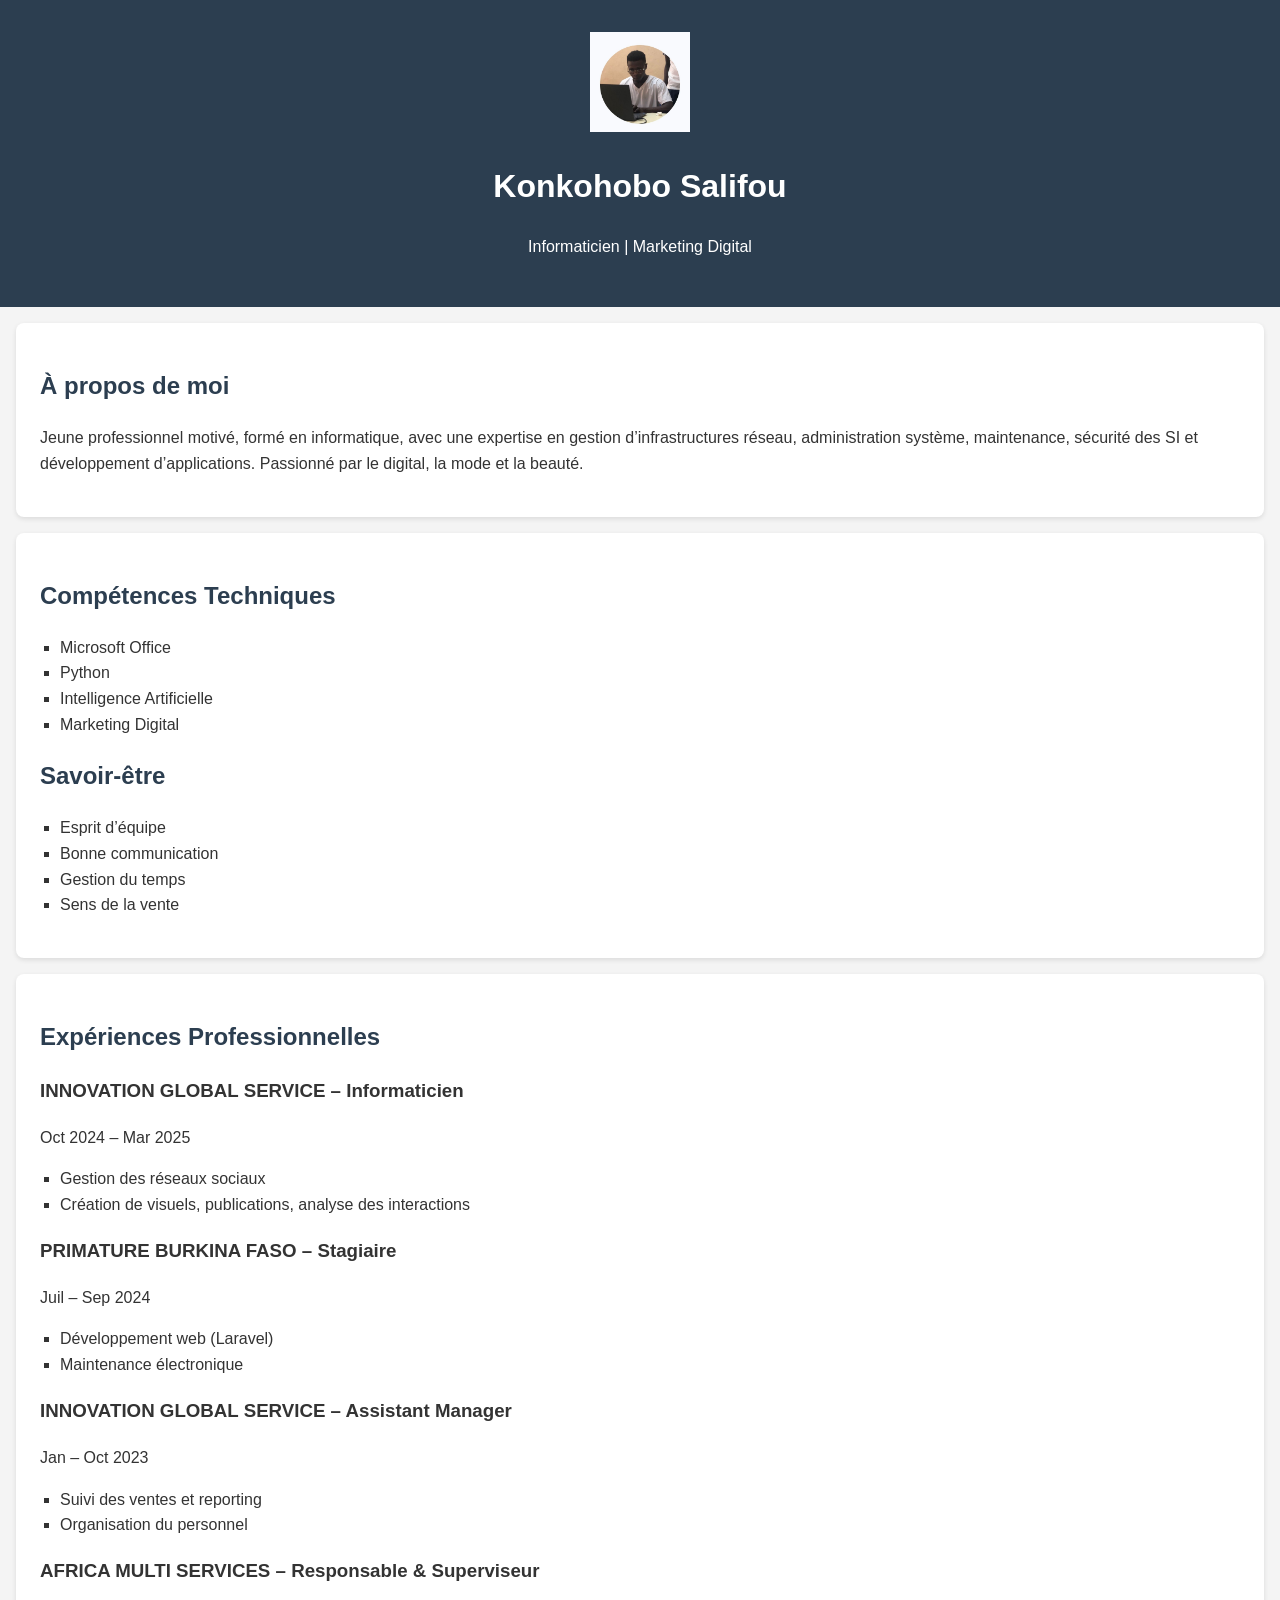
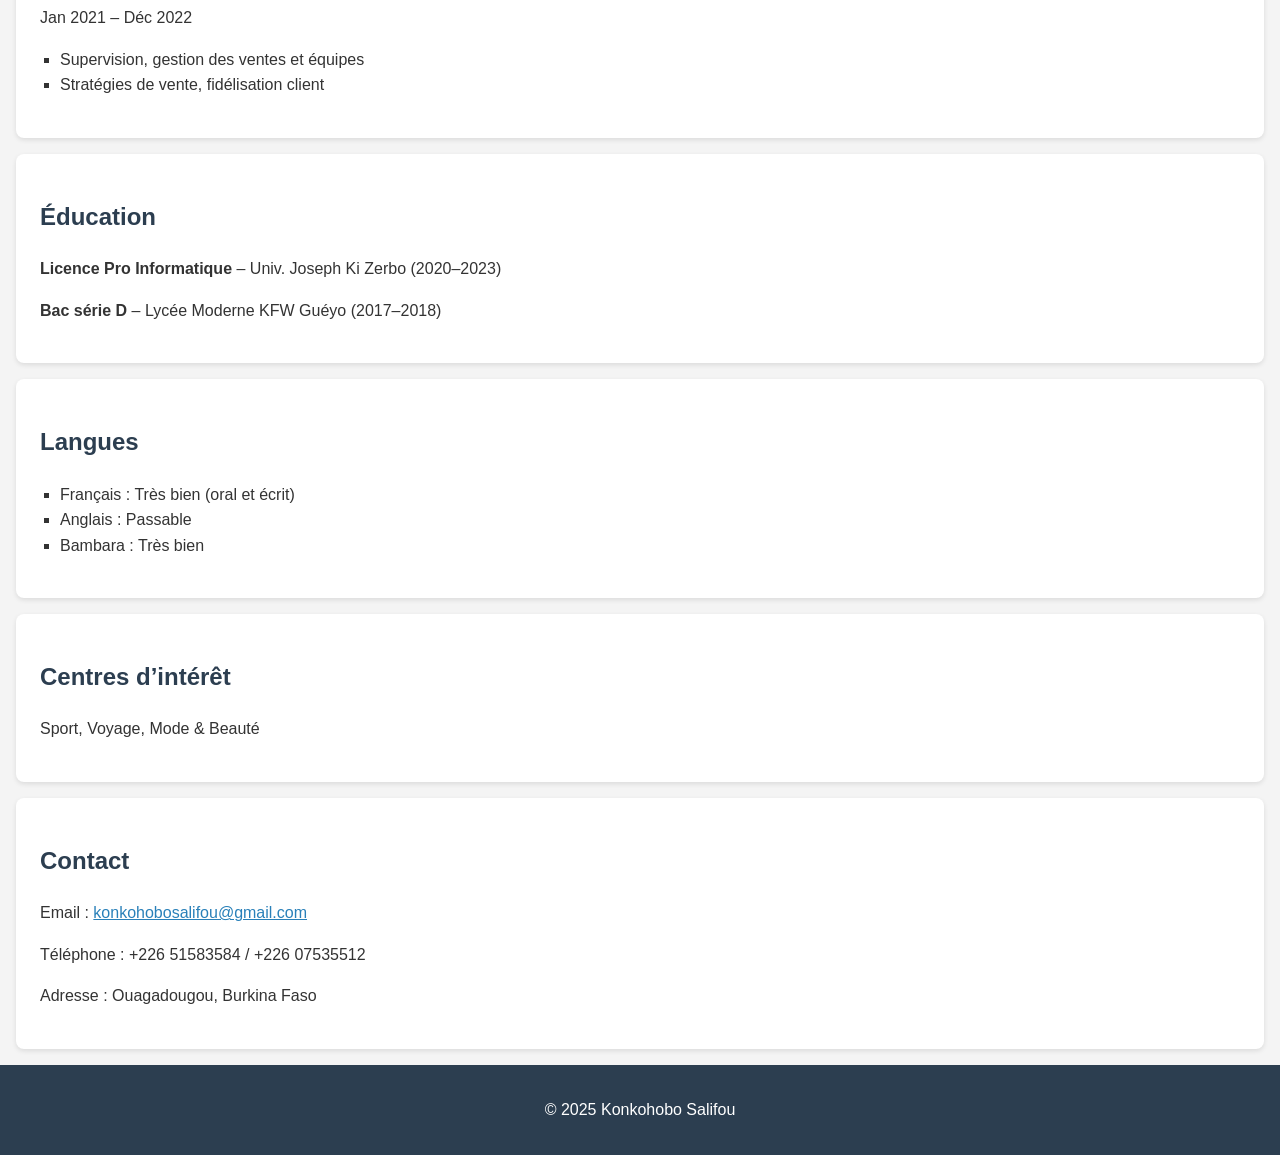
==== index.html @ 0cdda06d "Add files via upload" ====
<!DOCTYPE html>
<html lang="fr">
<head>
  <meta charset="UTF-8" />
  <meta name="viewport" content="width=device-width, initial-scale=1.0"/>
  <title>Konkohobo Salifou - Info</title>
  <link rel="stylesheet" href="style.css"/>
</head>
<body>
  <header>
    <img src="tst.jpg" alt="" width="100px" height="100px">
    <h1>Konkohobo Salifou</h1>
    <p>Informaticien | Marketing Digital</p>
  </header>

  <section class="presentation">
    <h2>À propos de moi</h2>
    <p>
      Jeune professionnel motivé, formé en informatique, avec une expertise en gestion d’infrastructures réseau, administration système, maintenance, sécurité des SI et développement d’applications. Passionné par le digital, la mode et la beauté.
    </p>
  </section>

  <section class="competences">
    <h2>Compétences Techniques</h2>
    <ul>
      <li>Microsoft Office</li>
      <li>Python</li>
      <li>Intelligence Artificielle</li>
      <li>Marketing Digital</li>
    </ul>

    <h2>Savoir-être</h2>
    <ul>
      <li>Esprit d’équipe</li>
      <li>Bonne communication</li>
      <li>Gestion du temps</li>
      <li>Sens de la vente</li>
    </ul>
  </section>

  <section class="experiences">
    <h2>Expériences Professionnelles</h2>
    <div>
      <h3>INNOVATION GLOBAL SERVICE – Informaticien</h3>
      <p>Oct 2024 – Mar 2025</p>
      <ul>
        <li>Gestion des réseaux sociaux</li>
        <li>Création de visuels, publications, analyse des interactions</li>
      </ul>
    </div>
    <div>
      <h3>PRIMATURE BURKINA FASO – Stagiaire</h3>
      <p>Juil – Sep 2024</p>
      <ul>
        <li>Développement web (Laravel)</li>
        <li>Maintenance électronique</li>
      </ul>
    </div>
    <div>
      <h3>INNOVATION GLOBAL SERVICE – Assistant Manager</h3>
      <p>Jan – Oct 2023</p>
      <ul>
        <li>Suivi des ventes et reporting</li>
        <li>Organisation du personnel</li>
      </ul>
    </div>
    <div>
      <h3>AFRICA MULTI SERVICES – Responsable & Superviseur</h3>
      <p>Jan 2021 – Déc 2022</p>
      <ul>
        <li>Supervision, gestion des ventes et équipes</li>
        <li>Stratégies de vente, fidélisation client</li>
      </ul>
    </div>
  </section>

  <section class="education">
    <h2>Éducation</h2>
    <p><strong>Licence Pro Informatique</strong> – Univ. Joseph Ki Zerbo (2020–2023)</p>
    <p><strong>Bac série D</strong> – Lycée Moderne KFW Guéyo (2017–2018)</p>
  </section>

  <section class="langues">
    <h2>Langues</h2>
    <ul>
      <li>Français : Très bien (oral et écrit)</li>
      <li>Anglais : Passable</li>
      <li>Bambara : Très bien</li>
    </ul>
  </section>

  <section class="interets">
    <h2>Centres d’intérêt</h2>
    <p>Sport, Voyage, Mode & Beauté</p>
  </section>

  <section class="contact">
    <h2>Contact</h2>
    <p>Email : <a href="mailto:konkohobosalifou@gmail.com">konkohobosalifou@gmail.com</a></p>
    <p>Téléphone : +226 51583584 / +226 07535512</p>
    <p>Adresse : Ouagadougou, Burkina Faso</p>
  </section>

  <footer>
    <p>&copy; 2025 Konkohobo Salifou</p>
  </footer>
</body>
</html>
---- style.css ----
body {
    font-family: Arial, sans-serif;
    margin: 0;
    padding: 0;
    line-height: 1.6;
    background-color: #f4f4f4;
    color: #333;
  }
  
  header {
    background-color: #2c3e50;
    color: white;
    padding: 2rem 1rem;
    text-align: center;
  }
  
  section {
    padding: 1.5rem;
    margin: 1rem;
    background: white;
    border-radius: 8px;
    box-shadow: 0 2px 5px rgba(0,0,0,0.1);
  }
  
  h2 {
    color: #2c3e50;
  }
  
  ul {
    list-style-type: square;
    padding-left: 20px;
  }
  
  a {
    color: #2980b9;
  }
  
  footer {
    text-align: center;
    padding: 1rem;
    background-color: #2c3e50;
    color: white;
  }
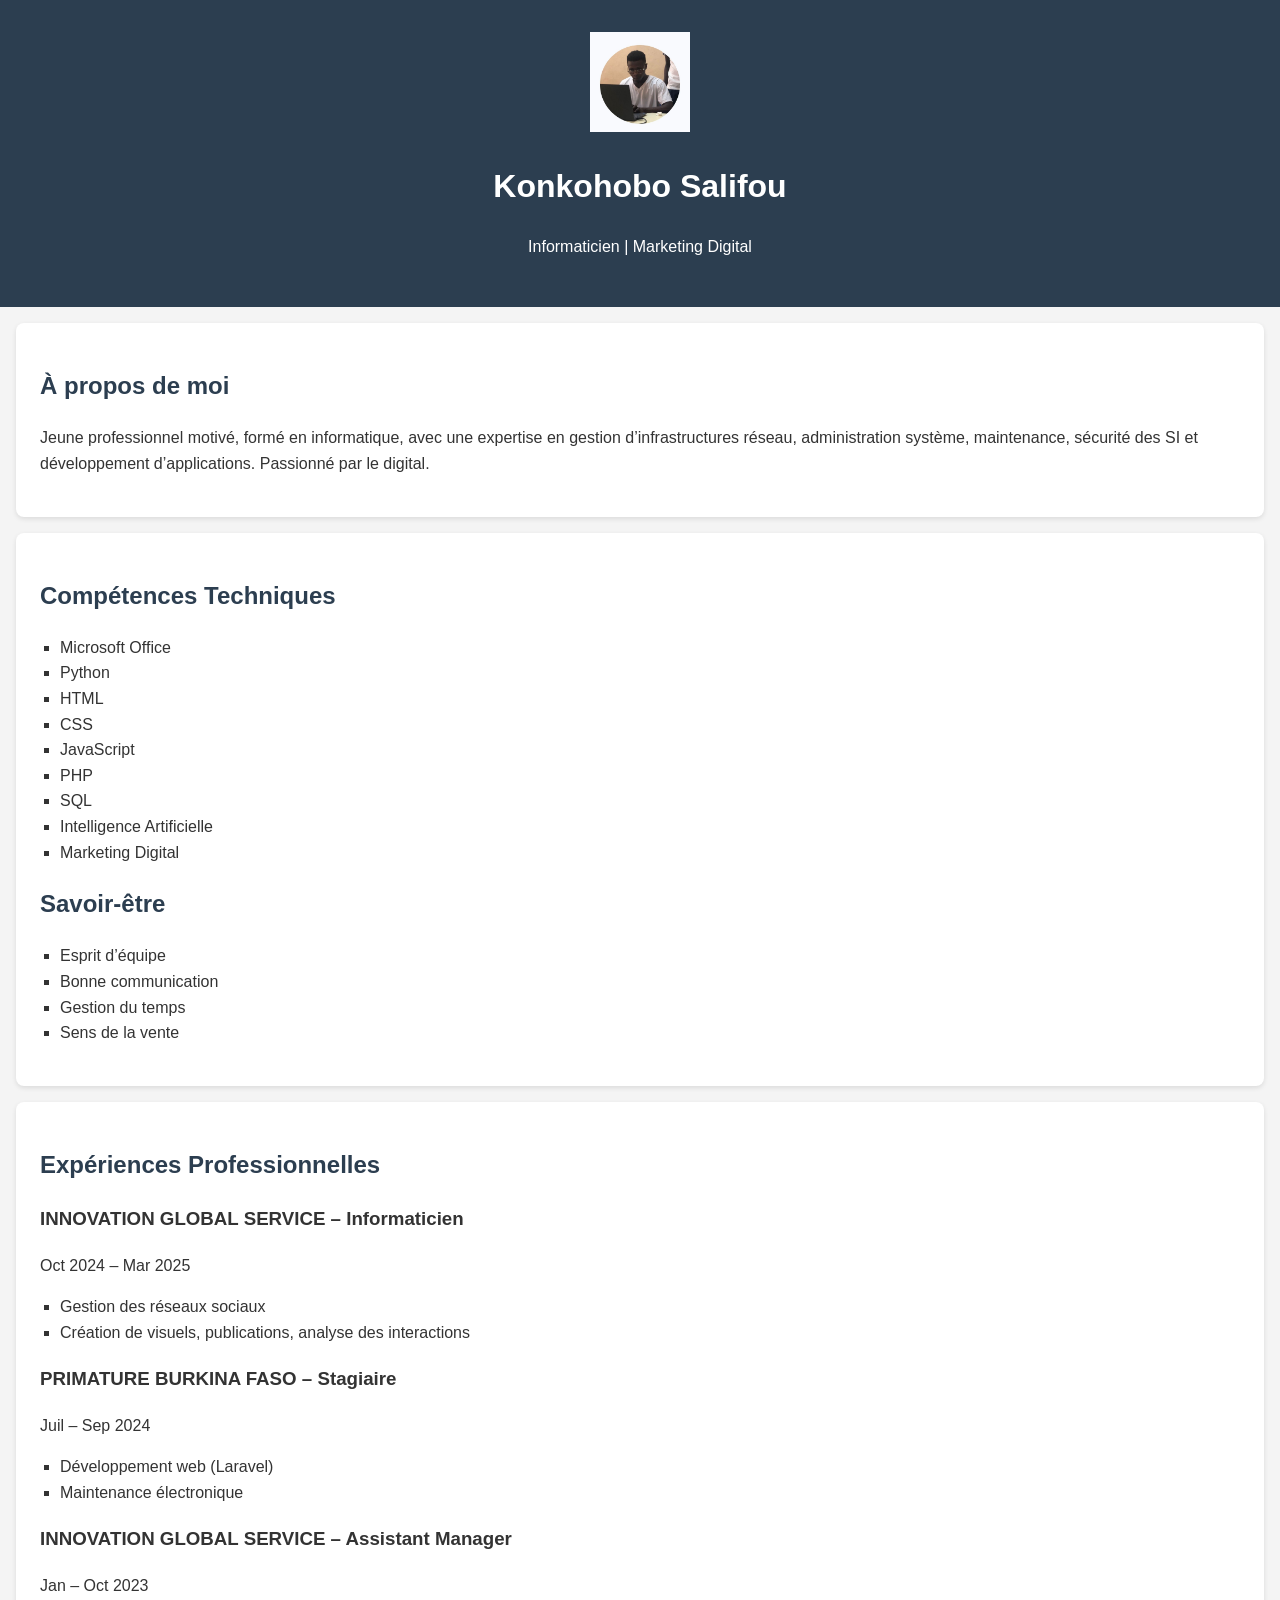
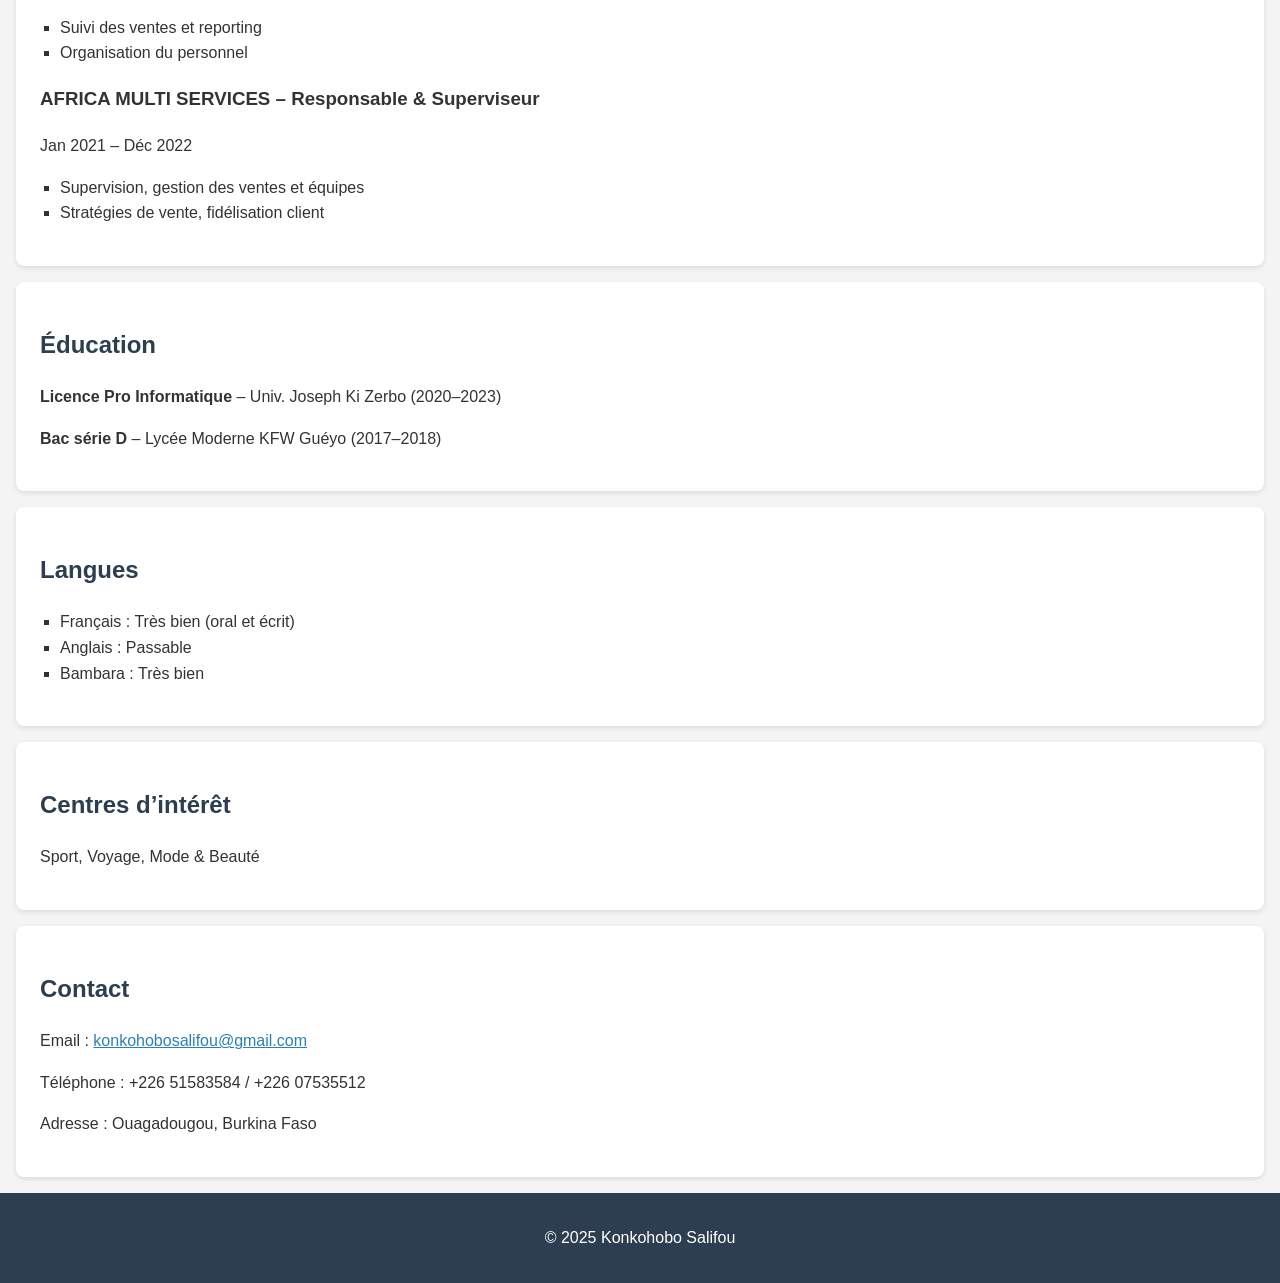
==== commit 45c4b86a: "texte" ====
--- a/index.html
+++ b/index.html
@@ -16,7 +16,7 @@
   <section class="presentation">
     <h2>À propos de moi</h2>
     <p>
-      Jeune professionnel motivé, formé en informatique, avec une expertise en gestion d’infrastructures réseau, administration système, maintenance, sécurité des SI et développement d’applications. Passionné par le digital, la mode et la beauté.
+      Jeune professionnel motivé, formé en informatique, avec une expertise en gestion d’infrastructures réseau, administration système, maintenance, sécurité des SI et développement d’applications. Passionné par le digital.
     </p>
   </section>
 
@@ -25,6 +25,11 @@
     <ul>
       <li>Microsoft Office</li>
       <li>Python</li>
+      <li>HTML</li>
+      <li>CSS</li>
+      <li>JavaScript</li>
+      <li>PHP</li>
+      <li>SQL</li>
       <li>Intelligence Artificielle</li>
       <li>Marketing Digital</li>
     </ul>
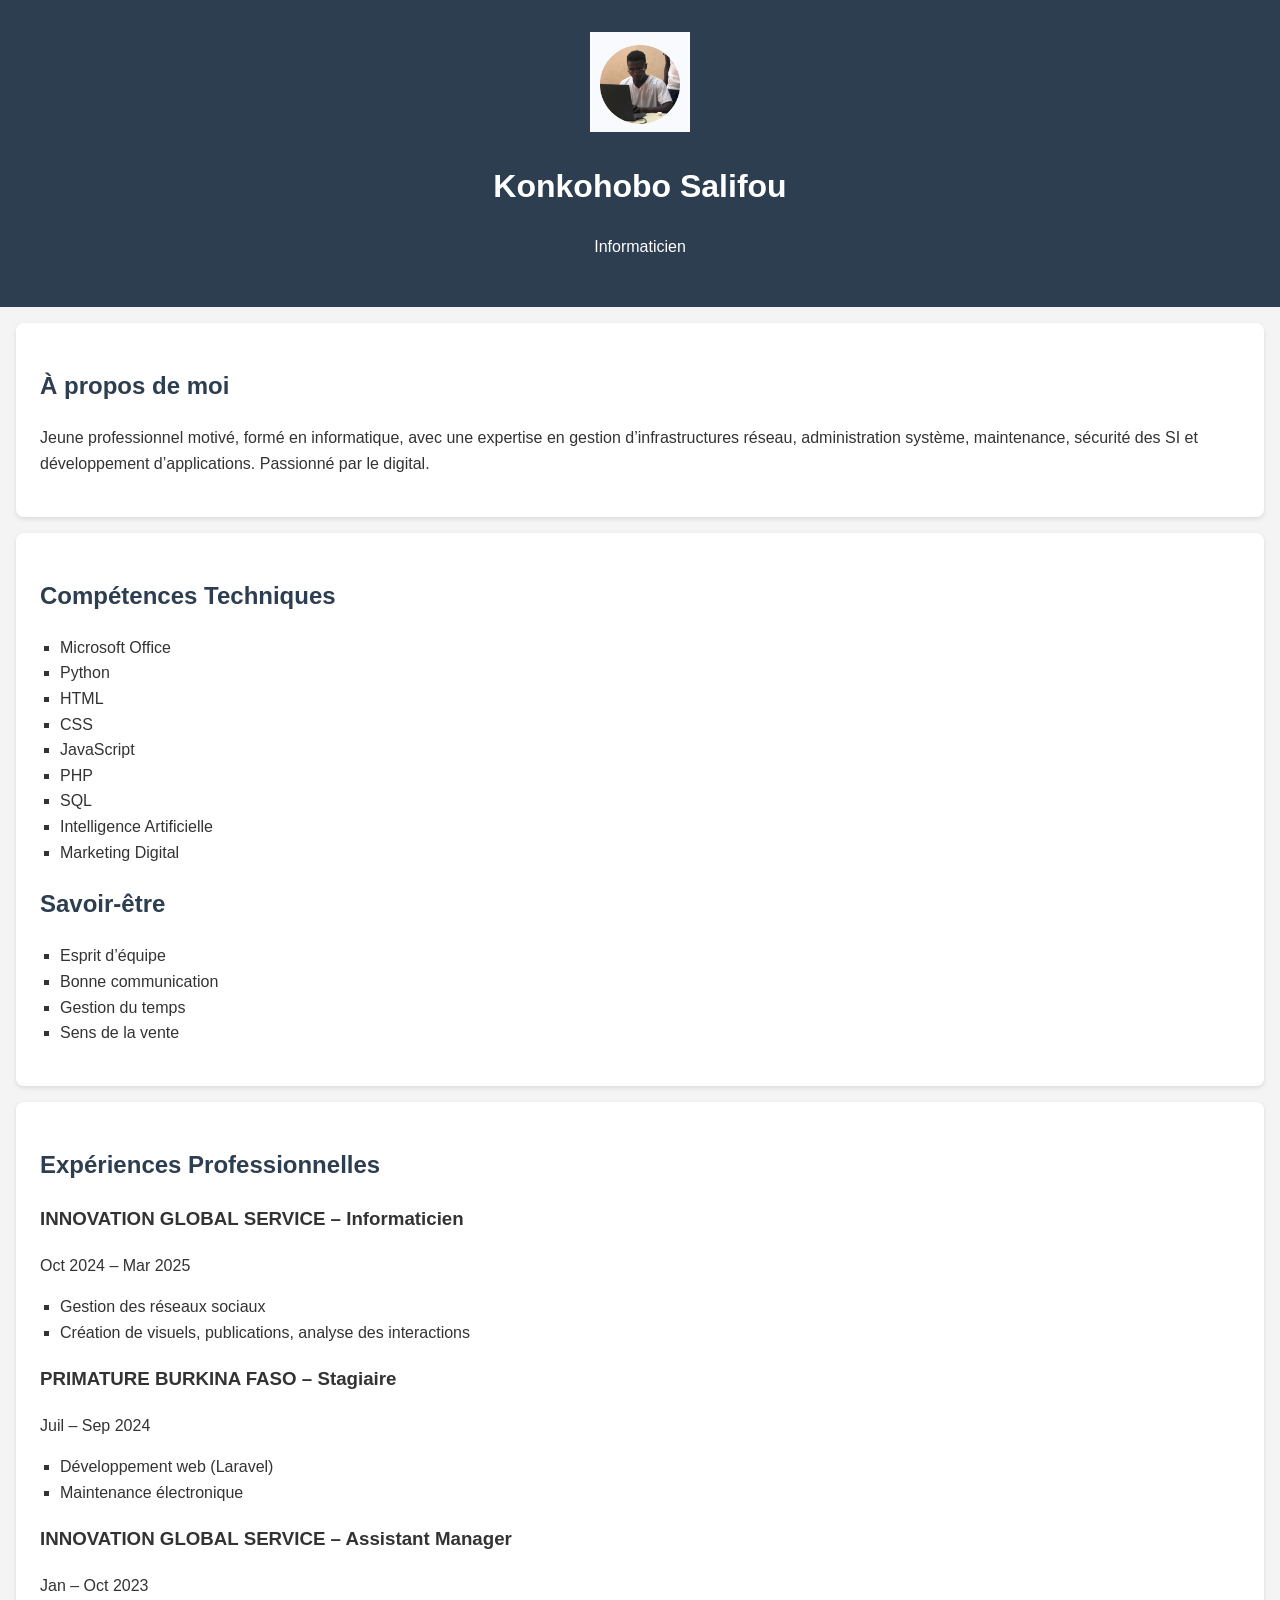
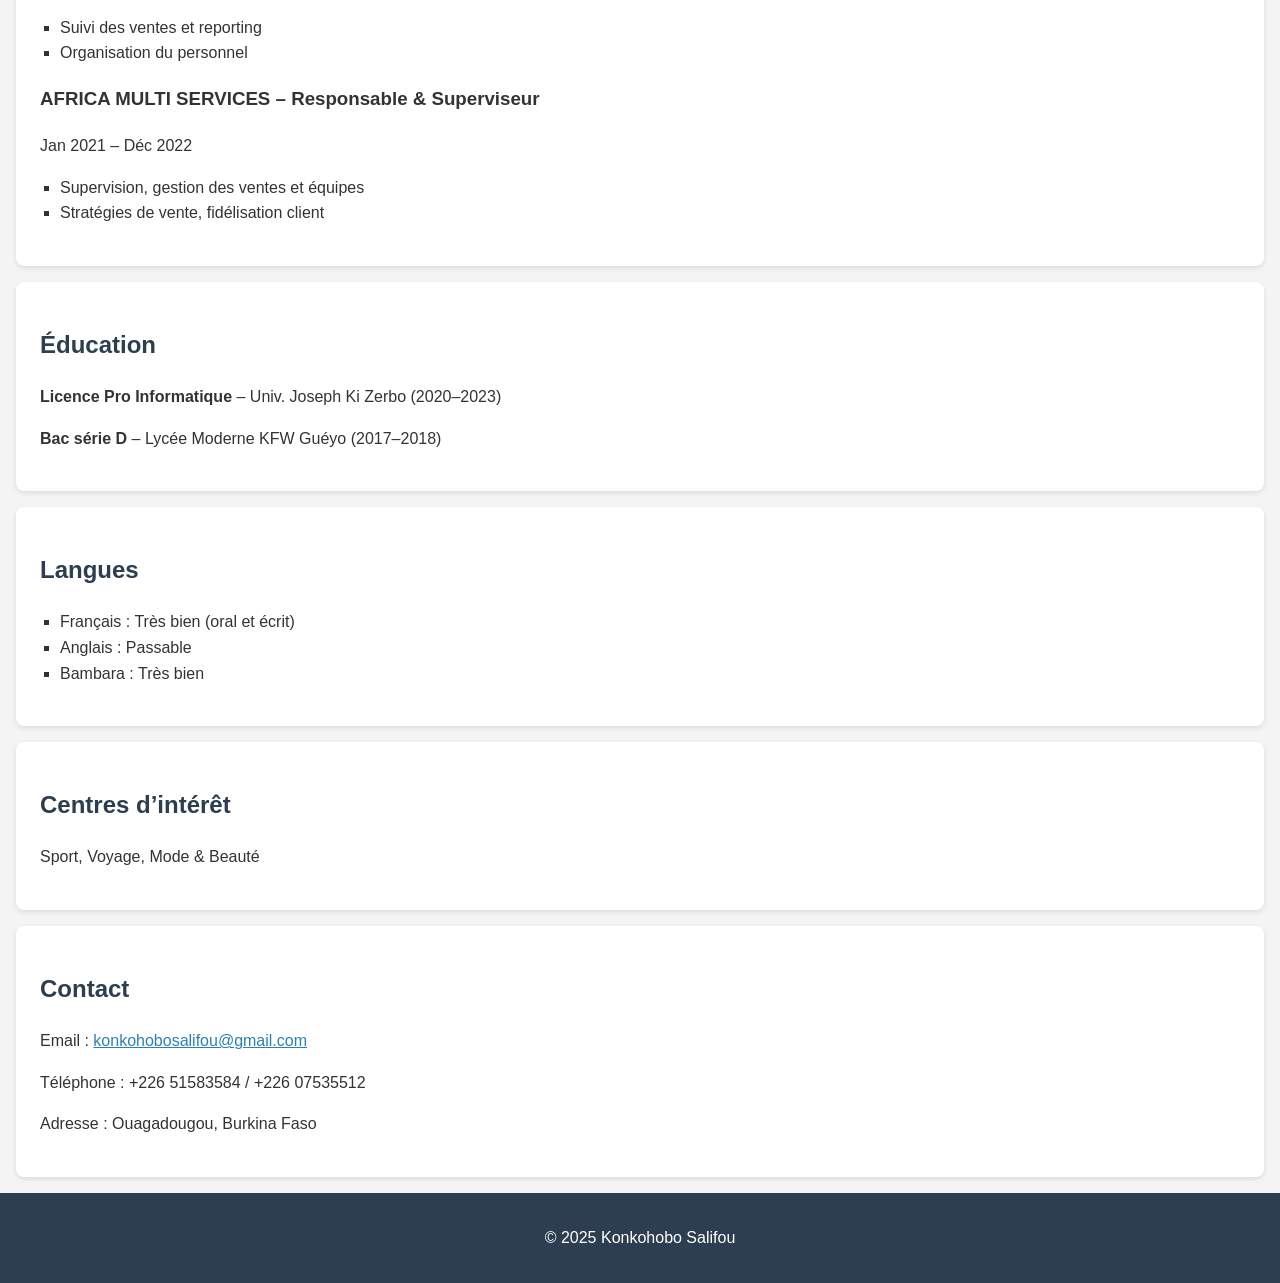
==== commit 5f623114: "deu" ====
--- a/index.html
+++ b/index.html
@@ -10,7 +10,7 @@
   <header>
     <img src="tst.jpg" alt="" width="100px" height="100px">
     <h1>Konkohobo Salifou</h1>
-    <p>Informaticien | Marketing Digital</p>
+    <p>Informaticien </p>
   </header>
 
   <section class="presentation">
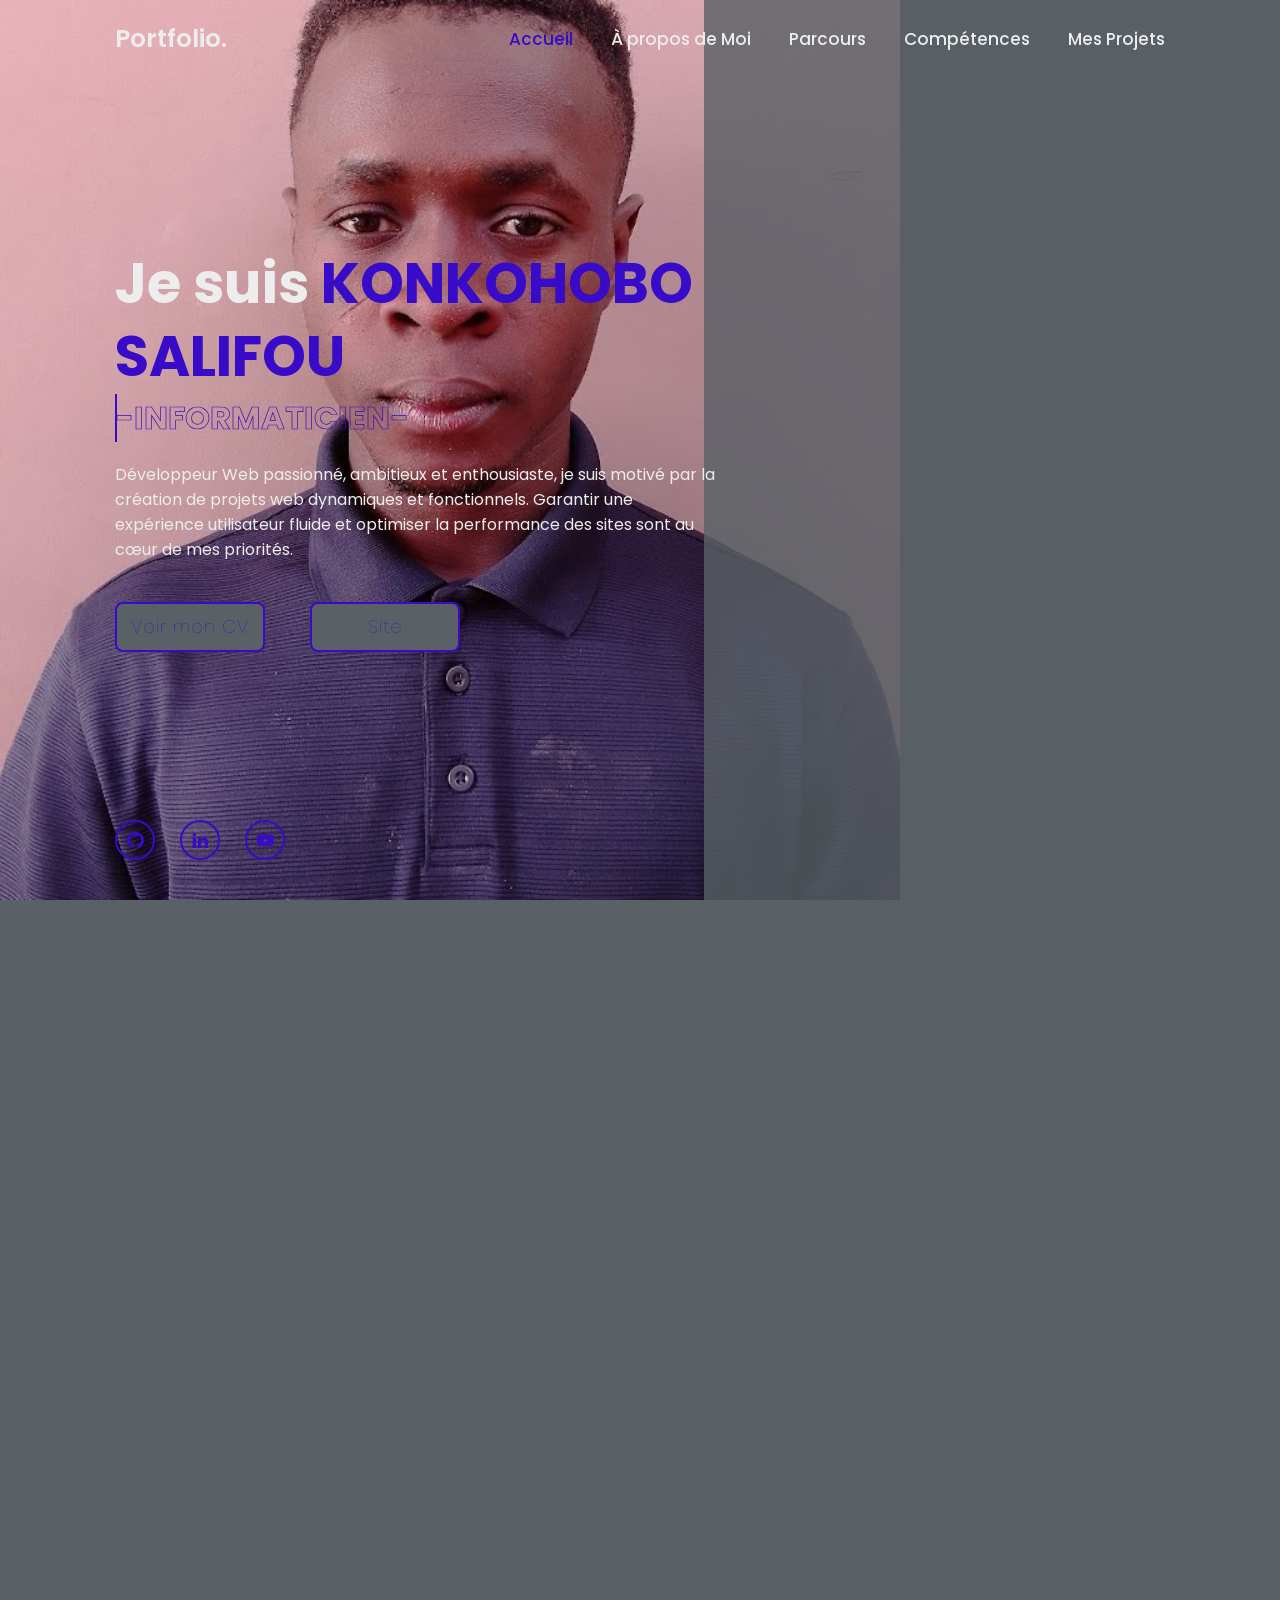
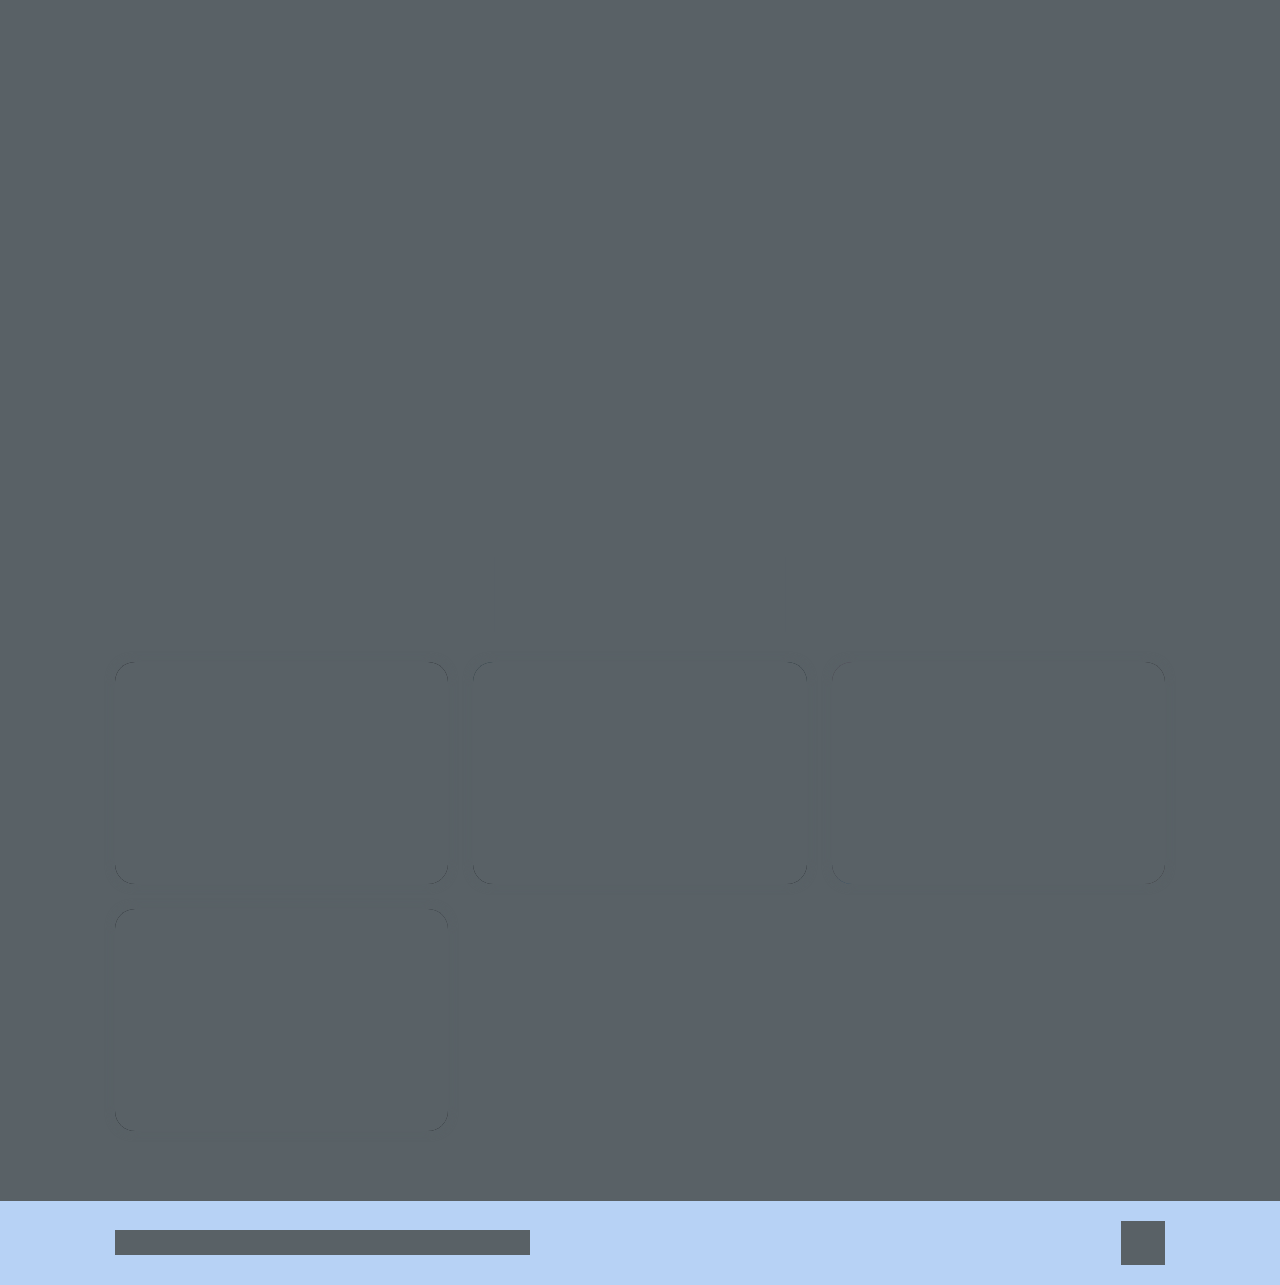
==== commit 05880912: "sultan" ====
--- a/index.html
+++ b/index.html
@@ -1,113 +1,337 @@
 <!DOCTYPE html>
 <html lang="fr">
+
 <head>
-  <meta charset="UTF-8" />
-  <meta name="viewport" content="width=device-width, initial-scale=1.0"/>
-  <title>Konkohobo Salifou - Info</title>
-  <link rel="stylesheet" href="style.css"/>
+    <meta charset="UTF-8">
+    <meta http-equiv="X-UA-Compatible" content="IE=edge">
+    <meta name="viewport" content="width=device-width, initial-scale=1.0">
+    <title> Portfolio  | KONKOHOBO SALIFOU</title>
+
+    <link rel="stylesheet" href="style.css">
+
+    <!--box icons-->
+    <link href='https://unpkg.com/boxicons@2.1.4/css/boxicons.min.css' rel='stylesheet'>
 </head>
+
 <body>
-  <header>
-    <img src="tst.jpg" alt="" width="100px" height="100px">
-    <h1>Konkohobo Salifou</h1>
-    <p>Informaticien </p>
-  </header>
-
-  <section class="presentation">
-    <h2>À propos de moi</h2>
-    <p>
-      Jeune professionnel motivé, formé en informatique, avec une expertise en gestion d’infrastructures réseau, administration système, maintenance, sécurité des SI et développement d’applications. Passionné par le digital.
-    </p>
-  </section>
-
-  <section class="competences">
-    <h2>Compétences Techniques</h2>
-    <ul>
-      <li>Microsoft Office</li>
-      <li>Python</li>
-      <li>HTML</li>
-      <li>CSS</li>
-      <li>JavaScript</li>
-      <li>PHP</li>
-      <li>SQL</li>
-      <li>Intelligence Artificielle</li>
-      <li>Marketing Digital</li>
-    </ul>
-
-    <h2>Savoir-être</h2>
-    <ul>
-      <li>Esprit d’équipe</li>
-      <li>Bonne communication</li>
-      <li>Gestion du temps</li>
-      <li>Sens de la vente</li>
-    </ul>
-  </section>
-
-  <section class="experiences">
-    <h2>Expériences Professionnelles</h2>
-    <div>
-      <h3>INNOVATION GLOBAL SERVICE – Informaticien</h3>
-      <p>Oct 2024 – Mar 2025</p>
-      <ul>
-        <li>Gestion des réseaux sociaux</li>
-        <li>Création de visuels, publications, analyse des interactions</li>
-      </ul>
-    </div>
-    <div>
-      <h3>PRIMATURE BURKINA FASO – Stagiaire</h3>
-      <p>Juil – Sep 2024</p>
-      <ul>
-        <li>Développement web (Laravel)</li>
-        <li>Maintenance électronique</li>
-      </ul>
-    </div>
-    <div>
-      <h3>INNOVATION GLOBAL SERVICE – Assistant Manager</h3>
-      <p>Jan – Oct 2023</p>
-      <ul>
-        <li>Suivi des ventes et reporting</li>
-        <li>Organisation du personnel</li>
-      </ul>
-    </div>
-    <div>
-      <h3>AFRICA MULTI SERVICES – Responsable & Superviseur</h3>
-      <p>Jan 2021 – Déc 2022</p>
-      <ul>
-        <li>Supervision, gestion des ventes et équipes</li>
-        <li>Stratégies de vente, fidélisation client</li>
-      </ul>
-    </div>
-  </section>
-
-  <section class="education">
-    <h2>Éducation</h2>
-    <p><strong>Licence Pro Informatique</strong> – Univ. Joseph Ki Zerbo (2020–2023)</p>
-    <p><strong>Bac série D</strong> – Lycée Moderne KFW Guéyo (2017–2018)</p>
-  </section>
-
-  <section class="langues">
-    <h2>Langues</h2>
-    <ul>
-      <li>Français : Très bien (oral et écrit)</li>
-      <li>Anglais : Passable</li>
-      <li>Bambara : Très bien</li>
-    </ul>
-  </section>
-
-  <section class="interets">
-    <h2>Centres d’intérêt</h2>
-    <p>Sport, Voyage, Mode & Beauté</p>
-  </section>
-
-  <section class="contact">
-    <h2>Contact</h2>
-    <p>Email : <a href="mailto:konkohobosalifou@gmail.com">konkohobosalifou@gmail.com</a></p>
-    <p>Téléphone : +226 51583584 / +226 07535512</p>
-    <p>Adresse : Ouagadougou, Burkina Faso</p>
-  </section>
-
-  <footer>
-    <p>&copy; 2025 Konkohobo Salifou</p>
-  </footer>
+
+    <!--header design-->
+    <header class="header">
+        <a href="#contact" class="logo">Portfolio.<span class="animate" style="--i:1;"></span></a>
+
+        <div class="bx bx-menu" id="menu-icon"><span class="animate" style="--i:2;"></span></div>
+
+        <nav class="navbar">
+            <a href="#home" class="active">Accueil</a>
+            <a href="#about">À propos de Moi</a>
+            <a href="#education">Parcours</a>
+            <a href="#skills">Compétences</a>
+            <a href="#contact">Mes Projets</a>
+
+            <span class="active-nav"></span>
+            <span class="animate" style="--i:2;"></span>
+        </nav>
+    </header>
+
+    <!--home section design-->
+    <section class="home show-animate js-container" id="home">
+        <div class="congrats">
+            <div class="checkmark-circle">
+                <div class="background"></div>
+                <div class="checkmark draw"></div>
+            </div>
+            <h1>Félicitations!</h1>
+            <p>Vous avez gagnez!!!</p>
+
+            <button class="submit-btn" id="endanim" type="submit"
+                onclick="alert('Vous avez identifié le candidat idéal pour votre entreprise');">Continuer</button>
+        </div>
+        <div class="home-content">
+
+            <h1>Je suis <span>KONKOHOBO SALIFOU</span><span class="animate" style="--i:2;"></span></h1>
+            <div class="text-animate">
+                <h3>-INFORMATICIEN-</h3>
+                <span class="animate" style="--i:3;"></span>
+            </div>
+            <p>Développeur Web passionné, ambitieux et enthousiaste, je suis motivé par la création de projets web dynamiques et fonctionnels. Garantir une expérience utilisateur fluide et optimiser la performance des sites sont au cœur de mes priorités.
+               
+                <span class="animate" style="--i:4;"></span>
+            </p>
+
+            <div class="btn-box">
+                <a href="cv1.pdf" target="_blank" class="btn">Voir mon CV</a>
+
+                <!-- <button class="btn recruter">Recrutez-moi</button> -->
+            <bouton class="btn-box btns">
+                    <a href="#" target="_blank" class="btn"> Site</a></bouton>
+                <span class="animate" style="--i:5;"></span>
+            </div>
+        </div>
+
+        <div class="home-sci">
+            <a href="https://github.com/sultansalif" target="_blank"><i class='bx bxl-github'></i></a>
+            <a href="#" target="_blank"><i class='bx bxl-linkedin'></i></a>
+            <a href="#" target="_blank"><i class='bx bxl-youtube'></i></a>
+            <span class="animate" style="--i:6;"></span>
+        </div>
+
+        <div class="home-imgHover"></div>
+        <span class="animate home-img" style="--i:7;"></span>
+    </section>
+
+    <!--section About-->
+    <section class="about" id="about">
+        <h2 class="heading">À propos <span>de Moi</span><span class="animate scroll" style="--i:1;"></span></h2>
+
+        <div class="about-img">
+            <img src="images/tst.jpg" alt="images Alex développeur web">
+            <span class="circle-spin"></span>
+            <span class="animate scroll" style="--i:2;"></span>
+        </div>
+
+        <div class="about-content">
+            <h3>Développeur web!<span class="animate scroll" style="--i:3;"></span></h3>
+            <p>Titulaire d'une lience en informatique ,
+                je suis passionné par la programmation. En dehors du monde du code, j'apprécie également diverses
+                activités sportives telles que le tennis et la course à pied. Un autre de mes passe-temps est que j'adore réaliser des montages vidéos .
+                <span class="animate scroll" style="--i:4;"></span>
+            </p>
+
+            <div class="btn-box btns">
+                <a href="about.html" class="btn">Voir Plus</a>
+                <span class="animate scroll" style="--i:5;"></span>
+            </div>
+        </div>
+    </section>
+
+    <!--section education -->
+    <section class="education" id="education">
+        <h2 class="heading">Diplômes et <span>Expériences professionnelles</span><span class="animate scroll"
+                style="--i:1;"></span></h2>
+
+        <div class="education-row">
+            <div class="education-column">
+                <h3 class="title">Diplômes:<span class="animate scroll" style="--i:2;"></span></h3>
+
+                <div class="education-box">
+                    <div class="education-content">
+                        <div class="content">
+                            <div class="year"><i class='bx bxs-calendar'></i> 2020 - 2023</div>
+                            <h3>LICENCE PROFESSIONNEL EN INFORMATIQUE </h3>
+                            <p>Université Joseph Ki Zerbo | Ouagadougou</p>
+                            <a href="attestation p licence .pdf" target="_blank" class="dip">Voir ici</a>
+                        </div>
+                    </div>
+
+                    <div class="education-content">
+                        <div class="content">
+                            <div class="year"><i class='bx bxs-calendar'></i> 2017- 2018</div>
+                            <h3>Baccalauréat série D</h3>
+                            <p>Lycée Moderne KFW de Guéyo | Côte d'Ivoire</p>
+                        </div>
+                    </div>
+
+                    <span class="animate scroll" style="--i:3;"></span>
+
+                    <div class="education-content">
+                        <div class="content">
+                            <div class="year"><i class='bx bxs-calendar'></i> 2014 - 2015</div>
+                            <h3>Brevet d’Etude du Premier Cycle : BEPC</h3>
+                            <p>Lycée Moderne KFW de Guéyo | Côte d'Ivoire</p>
+                            <a href="relevé BEPC.pdf" target="_blank" class="dip">Voir ici</a>
+                        </div>
+                    </div>
+
+                </div>
+            </div>
+
+            <div class="education-column">
+                <h3 class="title">Expériences professionnelles:<span class="animate scroll" style="--i:5;"></span></h3>
+
+                <div class="education-box">
+                    <div class="education-content">
+                        <div class="content">
+                            <div class="year"><i class='bx bxs-calendar'></i> Depuis juillet 2022</div>
+                            <h3>Développeur Web Fullstack , Mobile et Desktop</h3>
+                            <p>Création de sites web (HTML, CSS, JavaScript, PHP, SQL, GitHub,
+                                Laravel, Bootstrap, Java, Python)</p>
+                        </div>
+                    </div>
+
+                    <div class="education-content">
+                        <div class="content">
+                            <div class="year"><i class='bx bxs-calendar'></i> En 2024 </div>
+                            <h3>Stage au sein de la PRMATURE DU BURKINA FASO</h3>
+                            <p>J'ai su résoudre des problémes de maintenance et de programmation.</p>
+                        </div>
+                    </div>
+
+                    <div class="education-content">
+                        <div class="content">
+                            <div class="year"><i class='bx bxs-calendar'></i> En 2025</div>
+                            <h3>Informaticien au sein de l'entreprise IGS</h3>
+                            <p>Création de visuels, publication de contenus, analyse 
+                                des interactions  de l’utilisateur. je gére plusieurs projets dans l'entreprise</p>
+                        </div>
+                    </div>
+
+                    <span class="animate scroll" style="--i:6;"></span>
+
+                </div>
+            </div>
+
+
+        </div>
+    </section>
+
+    <!--section slills-->
+    <section class="skills" id="skills">
+        <h2 class="heading">Mes <span>Compétences</span><span class="animate scroll" style="--i:1;"></span></h2>
+
+        <div class="skills-row">
+            <div class="skills-column">
+                <h3 class="title">Coding Skills<span class="animate scroll" style="--i:2;"></span></h3>
+
+                <div class="skills-box">
+                    <div class="skills-content">
+                        <div class="progress">
+                            <h3>HTML + CSS <span>90%</span></h3>
+                            <div class="bar"><span></span></div>
+                        </div>
+                        <div class="progress">
+                            <h3>Digital Marketing <span>70%</span></h3>
+                            <div class="bar"><span></span></div>
+                        </div>
+                        <div class="progress">
+                            <h3>IA <span>90%</span></h3>
+                            <div class="bar"><span></span></div>
+                        </div>
+                        <div class="progress">
+                            <h3>JavaScript <span>85%</span></h3>
+                            <div class="bar"><span></span></div>
+                        </div>
+
+                        <div class="progress">
+                            <h3>Python <span>80%</span></h3>
+                            <div class="bar"><span></span></div>
+                        </div>
+
+                        <div class="progress">
+                            <h3>PHP <span>80%</span></h3>
+                            <div class="bar"><span></span></div>
+                        </div>
+
+                    </div>
+
+                    <span class="animate scroll" style="--i:3;"></span>
+                </div>
+            </div>
+
+            <div class="skills-column">
+                <h3 class="title">Compétences professionnelles:<span class="animate scroll" style="--i:5;"></span></h3>
+
+                <div class="skills-box">
+                    <div class="skills-content">
+                        <div class="progress">
+                            <h3>Développement web <span>90%</span></h3>
+                            <div class="bar"><span></span></div>
+                        </div>
+
+                        <div class="progress">
+                            <h3>Frontend développement <span>80%</span></h3>
+                            <div class="bar"><span></span></div>
+                        </div>
+
+                        <div class="progress">
+                            <h3>Backend développement <span>90%</span></h3>
+                            <div class="bar"><span></span></div>
+                        </div>
+
+                        <div class="progress">
+                            <h3>Gestion de Projet et Collaboration <span>90%</span></h3>
+                            <div class="bar"><span></span></div>
+                        </div>
+
+                    </div>
+
+                    <span class="animate scroll" style="--i:6;"></span>
+                </div>
+            </div>
+        </div>
+    </section>
+
+    <!--contact section -- mes projets section-->
+    <section class="contact" id="contact">
+        <h2 class="heading">Mes <span>Projets</span><span class="animate scroll" style="--i:1;"></span></h2>
+
+        <div class="portfolio-container">
+            <div class="portfolio-box">
+                <img src="images/portfolio1.jpg" alt="">
+                <div class="portfolio-layer">
+                    <h4>Projet IPHONE</h4>
+                    <p>HTML + CSS. Figma a été utilisé pour la conception du site. Ce site s'adapter à différents
+                        écrans.</p>
+                    <span class="focus"></span>
+                </div>
+                <span class="animate scroll" style="--i:3;"></span>
+            </div>
+
+            <div class="portfolio-box">
+                <img src="images/portfolio2.jpg" alt="">
+                <div class="portfolio-layer">
+                    <h4>LAMBORGHINI</h4>
+                    <p>HTML, CSS, JS + Framework Swiper. Figma-pour la conception du site. Ce site s'adapter à
+                        différents écrans.</p>
+                    <a href="#" target="_blank"><i
+                            class='bx bx-link-external'></i></a>
+                    <span class="focus"></span>
+                </div>
+                <span class="animate scroll" style="--i:5;"></span>
+            </div>
+
+            <div class="portfolio-box">
+                <img src="images/portfolio3.jpg" alt="">
+                <div class="portfolio-layer">
+                    <h4>SOLAR SYSTEM</h4>
+                    <p>HTML + CSS. Solar System animation.</p>
+                    <a href="#" target="_blank"><i
+                            class='bx bx-link-external'></i></a>
+                    <span class="focus"></span>
+                </div>
+                <span class="animate scroll" style="--i:7;"></span>
+            </div>
+
+            <div class="portfolio-box">
+                <img src="images/portfolio4.jpg" alt="">
+                <div class="portfolio-layer">
+                    <h4>TELEGRAM-BOT</h4>
+                    <p>PYTHON + AIOGRAM. Telegramm Bot pour l'inscription sur le site. Contactez-moi: 07.68.26.18.77</p>
+                    <a href="#" target="_blank"><i class='bx bx-link-external'></i></a>
+                    <span class="focus"></span>
+                </div>
+                <span class="animate scroll" style="--i:3;"></span>
+            </div>
+
+        </div>
+    </section>
+
+    <!--Copyright footer design-->
+    <footer class="footer">
+        <div class="footer-text">
+            <p>Copyright &copy; 2023 by Alex Nesvit | All Rights Reserved.</p>
+
+            <span class="animate scroll" style="--i:1;"></span>
+        </div>
+
+        <div class="footer-iconTop">
+            <a href="#"><i class='bx bx-up-arrow-alt'></i></a>
+
+            <span class="animate scroll" style="--i:3;"></span>
+
+        </div>
+    </footer>
+
+    <script src="script.js"></script>
 </body>
-</html>
+
+</html>
--- a/style.css
+++ b/style.css
@@ -1,44 +1,1302 @@
-body {
-    font-family: Arial, sans-serif;
+@import url('https://fonts.googleapis.com/css2?family=Poppins:wght@300;400;500;600;700;800;900&display=swap');
+
+* {
     margin: 0;
     padding: 0;
-    line-height: 1.6;
-    background-color: #f4f4f4;
-    color: #333;
+    box-sizing: border-box;
+    text-decoration: none;
+    border: none;
+    outline: none;
+    scroll-behavior: smooth;
+    font-family: 'Poppins', sans-serif;
+}
+
+:root {
+    --bg-color: #596166;
+    --second-bg-color: #b7d2f5;
+    --text-color: #ededed;
+    --main-color: #370bc7;
+}
+
+html {
+    font-size: 62.5%;
+    overflow-x: hidden;
+}
+
+body {
+    background: var(--bg-color);
+    color: var(--text-color);
+}
+
+.header {
+    position: fixed;
+    top:0;
+    left: 0;
+    width: 100%;
+    padding: 2rem 9%;
+    background: transparent;
+    display: flex;
+    justify-content: space-between;
+    align-items: center;
+    z-index: 100;
+    transition: .3s;
+}
+
+.header.sticky {
+    background: var(--bg-color);
+}
+
+.logo {
+    position: relative;
+    font-size: 2.5rem;
+    color: var(--text-color);
+    font-weight: 600;
+}
+
+.logo:hover,
+.logo.active {
+    color: var(--main-color);
+    transition: .3s;
+}
+
+.navbar {
+    position: relative;
+}
+
+.navbar a {
+    font-size: 1.7rem;
+    color: var(--text-color);
+    font-weight: 500;
+    margin-left: 3.5rem;
+    transition: .3s;
+}
+
+.navbar a:hover,
+.navbar a.active {
+    color: var(--main-color);
+}
+
+#menu-icon {
+    position: relative;
+    font-size: 3.6rem;
+    color: var(--text-color);
+    cursor: pointer;
+    display: none;
+}
+
+section {
+    min-height: 100vh;
+    padding: 10rem 9% 2rem;
+}
+
+.home {
+    display: flex;
+    align-items: center;
+    padding: 0 9%;
+    height: 200px;
+    width: 900px;
+    background: url("images/image.jpg") no-repeat ;
+    background-size: cover;
+    background-position: center;
+}
+
+.home-content {
+    max-width: 60rem;
+    z-index: 99;
+}
+
+.home-content h1 {
+    position: relative;
+    display: inline-block;
+    font-size: 5.6rem;
+    font-weight: 700;
+    line-height: 1.3;
+}
+
+.home-content h1 span {
+    color: var(--main-color);
+}
+
+.home-content .text-animate {
+    position: relative;
+    width: 32.8rem;
+}
+
+.home-content .text-animate h3 {
+    font-size: 3.2rem;
+    font-weight: 700;
+    color: transparent;
+    -webkit-text-stroke: .7px var(--main-color);
+    background-image: linear-gradient(var(--main-color),var(--main-color));
+    background-repeat: no-repeat;
+    -webkit-background-clip: text;
+    background-position: -33rem 0;
+}
+
+.home.show-animate .home-content .text-animate h3 {
+    animation: homeBgText 6s linear infinite;
+    animation-delay: 2s;
+}
+
+.home-content .text-animate h3::before {
+    content: '';
+    position: absolute;
+    top: 0;
+    left: 0;
+    width: 0;
+    height: 100%;
+    border-right: 2px solid var(--main-color);
+    z-index: -1;
+    animation: homeCursorText 6s linear infinite;
+    animation-delay: 2s;
+}
+
+.home.show-animate .home-content .text-animate h3::before {
+    animation: homeCursorText 6s linear infinite;
+    animation-delay: 2s;
+}
+
+.home-content p {
+    position: relative;
+    font-size: 1.6rem;
+    margin: 2rem 0 4rem;
+}
+
+.btn-box {
+    position: relative;
+    display: flex;
+    justify-content: space-between;
+    width: 34.5rem;
+    height: 5rem;
+}
+
+.btn-box .btn {
+    position: relative;
+    display: inline-flex;
+    justify-content: center;
+    align-items: center;
+    width: 15rem;
+    height: 100%;
+    background: var(--bg-color);
+    border: .2rem solid var(--main-color);
+    border-radius: .8rem;
+    font-size: 1.8rem;
+    font-weight: 6;
+    letter-spacing: .1rem;
+    color: var(--main-color);
+    z-index: 1;
+    overflow: hidden;
+    transition: .5s;
+}
+
+.btn-box .btn:hover {
+    color: var(--bg-color);
+}
+
+.btn-box .btn:nth-child(2) {
+    background: transparent;
+    color: var(--main-color);
+}
+
+.btn-box .btn:nth-child(2):hover {
+    color: var(--bg-color);
+}
+
+.btn-box .btn:nth-child(2)::before {
+    background: var(--main-color);
+}
+
+.btn-box .btn::before {
+    content: '';
+    position: absolute;
+    top: 0;
+    left: 0;
+    width: 0;
+    height: 100%;
+    background: var(--main-color);
+    z-index: -1;
+    transition: .5s;
+}
+
+.btn-box .btn:hover::before {
+    width: 100%;
+}
+
+.home-sci {
+    position: absolute;
+    bottom: 4rem;
+    width: 170px;
+    display: flex;
+    justify-content: space-between;
+}
+
+.home-sci a {
+    position: relative;
+    display: inline-flex;
+    justify-content: center;
+    align-items: center;
+    width: 40px;
+    height: 40px;
+    background: transparent;
+    border: .2rem solid var(--main-color);
+    border-radius: 50%;
+    font-size: 20px;
+    color: var(--main-color);
+    z-index: 1;
+    overflow: hidden;
+    transition: .5s;
+}
+
+.home-sci a:hover {
+    color: var(--bg-color) ;
+}
+
+.home-sci a::before {
+   content: '';
+   position: absolute;
+   top: 0;
+   left: 0;
+   width: 0;
+   height: 100%;
+   background: var(--main-color);
+   z-index: -1;
+   transition: .5s;
+}
+
+.home-sci a:hover::before {
+    width: 100%;
+}
+
+.home-imgHover {
+    position: absolute;
+    top: 45;
+    right: 0;
+    width: 45%;
+    height: 100%;
+    background: var(--bg-color);
+    transition: 3s;
+    opacity: .8;
+}
+
+.home-imgHover:hover {
+    background: transparent;
+}
+
+.about {
+    display: flex;
+    justify-content: center;
+    align-items: center;
+    flex-direction: column;
+    gap: 2rem;
+    background: var(--bg-color);
+    padding-bottom: 6rem;
+}
+
+.heading {
+    position: relative;
+    font-size: 5rem;
+    margin-bottom: 3rem;
+    text-align: center;   
+}
+
+span {
+    color: var(--main-color);
+}
+
+.about-img {
+    position: relative;
+    width: 25rem;
+    height: 25rem;
+    border-radius: 50%;
+    display: flex;
+    justify-content: center;
+    align-items: center;
+}
+
+.about-img img {
+   width: 90%;
+   border-radius: 50%;
+   border: .2rem solid var(--main-color); 
+}
+
+.about-img .circle-spin {
+    position: absolute;
+    top: 50%;
+    left: 50%;
+    transform: translate(-50%, -50%) rotate(0);
+    width: 100%;
+    height: 100%;
+    border-radius: 50%;
+    border-top: .2rem solid var(--bg-color);
+    border-bottom: .2rem solid var(--bg-color);
+    border-left: .2rem solid var(--main-color);
+    border-right: .2rem solid var(--main-color);
+    animation: aboutSpinner 8s linear infinite;
+}
+
+.about-content {
+   text-align: center;
+}
+
+.about-content h3 {
+    position: relative;
+    display: inline-block;
+    font-size: 2.6rem;
+}
+
+.about-content p {
+    position: relative;
+    font-size: 1.6rem;
+    margin: 2rem 0 3rem;
+}
+
+.btn-box.btns {
+    display: inline-block;
+    width: 15rem;
+}
+
+
+
+
+
+.education {
+    display: flex;
+    justify-content: center;
+    align-items: center;
+    flex-direction: column;
+    min-height: 5rem;
+    padding-bottom: 5rem;
+}
+
+.education .education-row {
+   display: flex;
+   flex-wrap: wrap;
+   gap: 5rem;
+}
+
+.education-row .education-column {
+    flex: 1 1 40rem;
+}
+
+.education-column .title {
+    position: relative;
+    display: inline-block;
+    font-size: 2.5rem;
+    margin: 0 0 1.5rem 2rem;
+}
+
+.education-column .education-box {
+    position: relative;
+    border-left: .2rem solid var(--main-color);
+}
+
+.education-box .education-content {
+    position: relative;
+    padding-left: 2rem;
+}
+
+.education-box .education-content::before {
+    content: '';
+    position: absolute;
+    top: 0;
+    left: -1.1rem;
+    width: 2rem;
+    height: 2rem;
+    background: var(--main-color);
+    border-radius: 50%;
+}
+
+.education-content .content {
+    position: relative;
+    padding: 1.5rem;
+    border: .2rem solid var(--main-color);
+    border-radius: .6rem;
+    margin-bottom: 2rem;
+    overflow: hidden;
+}
+
+.education-content .content::before {
+    content: '';
+    position: absolute;
+    top: 0;
+    left: 0;
+    width: 0;
+    height: 100%;
+    background: var(--second-bg-color);
+    z-index: -1;
+    transition: .5s;
+}
+
+.education-content .content:hover::before {
+    width: 100%;
+}
+
+.education-content .content .year {
+    font-size: 1.5rem;
+    color: var(--text-color);
+    padding-bottom: .5rem;
+}
+
+.education-content .content .year i {
+    padding-right: .5rem;
+}
+
+.education-content .content h3 {
+    font-size: 2rem;
+}
+
+.education-content .content p {
+    font-size: 1.6rem;
+    padding-top: .5rem;
+}
+
+.skills {
+    min-height: auto;
+    padding-bottom: 7rem;
+    background-color: var(--bg-color);
+}
+
+.skills h2 {
+    display: inline-block;
+    left: 50%;
+    transform: translateX(-50%);
+}
+
+.skills .skills-row {
+    display: flex;
+    flex-wrap: wrap;
+    gap: 5rem;
+}
+
+.skills-row .skills-column {
+    flex: 1 1 40rem;
+}
+
+.skills-column .title {
+    position: relative;
+    display: inline-block;
+    font-size: 2.5rem;
+    margin: 0 0 1.5rem;
+}
+
+.skills-column .skills-box {
+    position: relative;
+}
+
+.skills-box .skills-content {
+    position: relative;
+    border: .2rem solid var(--main-color);
+    border-radius: .6rem;
+    padding: .5rem 1.5rem;
+    z-index: 1;
+    overflow: hidden;
+}
+
+.skills-box .skills-content::before {
+    content: '';
+    position: absolute;
+    top: 0;
+    left: 0;
+    width: 0;
+    height: 100%;
+    background: var(--second-bg-color);
+    z-index: -1;
+    transition: .5s;
+}
+
+.skills-box .skills-content:hover::before {
+    width: 100%;
+}
+
+.skills-content .progress {
+    padding: 1rem 0;
+}
+
+.skills-content .progress h3 {
+    font-size: 1.7rem;
+    display: flex;
+    justify-content: space-between;
+}
+
+.skills-content .progress h3 span {
+    color: var(--text-color);
+}
+
+.skills-content .progress .bar {
+    height: 2.5rem;
+    border-radius: .6rem;
+    border: .2rem solid var(--main-color);
+    padding: .5rem;
+    margin: 1rem 0;
+}
+
+.skills-content .progress .bar span {
+    display: block;
+    height: 100%;
+    border-radius: .3rem;
+    background: var(--main-color);
+}
+
+.skills-column:nth-child(1) .skills-content .progress:nth-child(1) .bar span {
+    width: 90%;
+}
+
+.skills-column:nth-child(1) .skills-content .progress:nth-child(2) .bar span {
+    width: 85%;
+}
+
+.skills-column:nth-child(1) .skills-content .progress:nth-child(3) .bar span {
+    width: 80%;
+}
+
+.skills-column:nth-child(1) .skills-content .progress:nth-child(4) .bar span {
+    width: 85%;
+}
+
+.skills-column:nth-child(2) .skills-content .progress:nth-child(1) .bar span {
+    width: 90%;
+}
+
+.skills-column:nth-child(2) .skills-content .progress:nth-child(2) .bar span {
+    width: 80%;
+}
+
+.skills-column:nth-child(2) .skills-content .progress:nth-child(3) .bar span {
+    width: 90%;
+}
+
+.skills-column:nth-child(2) .skills-content .progress:nth-child(4) .bar span {
+    width: 90%;
+}
+
+/* Portfolio section */
+.portfolio {
+    min-height: auto;
+    padding-bottom: 7rem;
+    background-color: var(--bg-color);
+}
+
+.portfolio h2 {
+    display: inline-block;
+    left: 50%;
+    transform: translateX(-50%);
+}
+
+.portfolio-container {
+    display: grid;
+    grid-template-columns: repeat(3, 1fr);
+    align-items: center;
+    gap: 2.5rem;
+}
+
+.portfolio-container .portfolio-box {
+    position: relative;
+    border-radius: 2rem;
+    box-shadow: 0 0 1rem var(--bg-color);
+    overflow: hidden;
+    display: flex;
+}
+
+.portfolio-box img {
+    width: 100%;
+    transition: .5s ease;
+}
+
+.portfolio-box:hover img {
+    transform: scale(1.1);
+}
+
+.portfolio-box .portfolio-layer {
+    position: absolute;
+    bottom: 0;
+    left: 0;
+    width: 100%;
+    height: 100%;
+    background: linear-gradient(rgba(0, 0, 0, .1), var(--main-color));
+    display: flex;
+    justify-content: center;
+    align-items: center;
+    flex-direction: column;
+    text-align: center;
+    padding: 0 4rem;
+    transform: translateY(100%);
+    transition: .5s ease;
+}
+
+.portfolio-box:hover .portfolio-layer {
+    transform: translateY(0);
+}
+
+.portfolio-layer h4 {
+    font-size: 3rem;
+}
+
+.portfolio-layer p {
+    font-size: 1.6rem;
+    margin: .3rem 0 1rem;
+}
+
+.portfolio-layer a {
+    display: inline-flex;
+    justify-content: center;
+    align-items: center;
+    width: 5rem;
+    height: 5rem;
+    background: var(--text-color);
+    border-radius: 50%;
+}
+
+.portfolio-layer a i {
+    font-size: 2rem;
+    color: var(--second-bg-color);
+}
+
+.contact {
+    min-height: auto;
+    padding-bottom: 7rem;
+}
+
+.contact h2 {
+    display: inline-block;
+    left: 50%;
+    transform: translateX(-50%);
+}
+
+.contact form {
+    max-width: 70rem;
+    margin: 0 auto;
+    text-align: center;
+}
+
+.contact form .input-box {
+    position: relative;
+    display: flex;
+    justify-content: space-between;
+    flex-wrap: wrap;
+}
+
+.contact form .input-box .input-field {
+    position: relative;
+    width: 49%;
+    margin: .8rem 0;
+}
+
+.contact form .input-box .input-field input,
+.contact form .textarea-field textarea {
+    width: 100%;
+    height: 100%;
+    padding: 1.5rem;
+    font-size: 1.6rem;
+    color: var(--text-color);
+    background: transparent;
+    border-radius: .6rem;
+    border: .2rem solid var(--main-color);
+}
+
+.contact form .input-box .input-field input::placeholder,
+.contact form .textarea-field textarea::placeholder {
+    color: var(--text-color);
+}
+
+.contact form .focus {
+    position: absolute;
+    top: 0;
+    left: 0;
+    width: 0;
+    height: 100%;
+    background: var(--second-bg-color);
+    border-radius: .6rem;
+    z-index: -1;
+    transition: .5s;
+}
+
+.contact form .input-box .input-field input:focus~.focus,
+.contact form .input-box .input-field input:valid~.focus,
+.contact form .textarea-field textarea:focus~.focus,
+.contact form .textarea-field textarea:valid~.focus {
+    width: 100%;
+}
+
+.contact form .textarea-field {
+    position: relative;
+    margin: .8rem 0 2.7rem;
+    display: flex;
+}
+
+.contact form .textarea-field textarea {
+    resize: none;
+}
+
+.contact form .btn-box.btns .btn {
+    cursor: pointer;
+}
+
+.footer {
+   display: flex;
+   justify-content: space-between;
+   align-items: center;
+   flex-wrap: wrap;
+   padding: 2rem 9%;
+   background: var(--second-bg-color); 
+}
+
+.footer-text,
+.footer-iconTop {
+    position: relative;
+}
+
+.footer-text p {
+    font-size: 1.6rem;
+}
+
+.footer-iconTop a {
+    position: relative;
+    display: inline-flex;
+    justify-content: center;
+    align-items: center;
+    padding: .8rem;
+    background: var(--bg-color);
+    border: .2rem solid var(--main-color);
+    border-radius: .6rem;
+    z-index: 1;
+    overflow: hidden;
+}
+
+.footer-iconTop a::before {
+    content: '';
+    position: absolute;
+    top: 0;
+    left: 0;
+    width: 0;
+    height: 100%;
+    background: var(--main-color);
+    z-index: -1;
+    transition: .5s;
+}
+
+.footer-iconTop a:hover::before {
+    width: 100%;
+}
+
+.footer-iconTop a i {
+    font-size: 2.4rem;
+    color: var(--main-color);
+    transition: .5s;
+}
+
+.footer-iconTop a:hover i {
+    color: var(--bg-color)
+}
+
+/*animation reloading*/
+.animate {
+    position: absolute;
+    top: 0;
+    right: 0;
+    width: 100%;
+    height: 100%;
+    background: var(--bg-color);
+    z-index: 98;
+}
+
+.animate.home-img {
+    width: 50%;
+}
+
+.logo .animate,
+.navbar .animate, 
+#menu-icon .animate,
+.home.show-animate .animate {
+    animation: showRight 1s ease forwards;
+    animation-delay: calc(.3s * var(--i));
+}
+
+.animate.scroll {
+    transition: 1s ease;
+    transition-delay: calc(.3s / var(--i));
+    animation: none;
+}
+
+.education .education-box .animate.scroll {
+    width: 105%;
+}
+
+.about.show-animate .animate.scroll,
+.education.show-animate .animate.scroll,
+.skills.show-animate .animate.scroll,
+.contact.show-animate .animate.scroll,
+.footer.show-animate .animate.scroll {
+    transition-delay: calc(.3s  * var(--i));
+    width: 0;
+}
+
+
+/*breakpoints*/
+@media (max-width: 1200px) {
+    html {
+        font-size: 55%;
+    }
+}
+
+@media (max-width: 991px) {
+    .header {
+        padding: 2rem 4%;
+    }
+
+    section {
+        padding: 10rem 4% 2rem;
+    }
+
+    .home {
+        padding: 0 4%;
+    }
+
+    .footer {
+        padding: 2rem 4%;
+    }
+}
+
+@media (max-width: 768px) {
+    .header {
+        background: var(--bg-color); 
+    }
+
+    #menu-icon {
+        display: block;
+    }
+
+    .navbar {
+        position: absolute;
+        top: 100%;
+        left: -100%;
+        width: 100%;
+        padding: 1rem 4%;
+        background: var(--main-color);
+        box-shadow: 0 .5rem 1rem rgba(0, 0, 0, .2);
+        z-index: 1;
+        transition: .25s ease;
+        transition-delay: .25s;
+    }
+
+    .navbar.active {
+        transition-delay: 0s;
+        left: 0;
+    }
+
+    .navbar .active-nav {
+        position: absolute;
+        top: 0;
+        left: -100%;
+        width: 100%;
+        height: 100%;
+        background: var(--bg-color);
+        border-top: .1rem solid rgba(0, 0, 0, .2);
+        z-index: -1;
+        transition: .25s ease;
+        transition-delay: 0s;
+    }
+
+   .navbar.active .active-nav {
+    transition-delay: .25s;
+    left: 0;
+   } 
+
+    .navbar a {
+        display: block;
+        font-size: 2rem;
+        margin: 3rem 0;
+        transform: translateX(-20rem);
+        transition: .25s ease;
+        transition-delay: 0s;
+    }
+
+    .navbar.active a {
+        transform: translateX(0); 
+        transition-delay: .25s;
+    }
+
+    .home-imgHover {
+        pointer-events: none;
+        background: var(--bg-color);
+        opacity: .6;
+    }  
+}
+
+@media (max-width: 520px) {
+    html {
+        font-size: 50%;
+    }
+
+    .home-content h1 {
+        display: flex;
+        flex-direction: column;
+    }
+
+  .home-sci {
+    width: 160px;
   }
   
-  header {
-    background-color: #2c3e50;
-    color: white;
-    padding: 2rem 1rem;
+  .home-sci a {
+    width: 38px;
+    height: 38px;
+  }
+}
+
+@media (max-width: 462px) {
+    .home-content h1 {
+        font-size: 5.2rem;
+    }
+
+    .education {
+        padding: 10rem 4% 5rem 5%;
+    }
+
+    .contact form .input-box .input-field {
+        width: 100%;
+    }
+
+    .footer {
+       flex-direction: column-reverse; 
+    }
+
+    .footer p {
+        margin-top: 2rem;
+        text-align: center;
+    }
+}
+
+@media (max-width: 371px) {
+    .home {
+        justify-content: center;
+    }
+
+    .home-content {
+        display: flex;
+        align-items: center;
+        flex-direction: column;
+        text-align: center;
+    }
+
+    .home-content h1 {
+        font-size: 5rem;
+    }
+}
+
+
+/*keyframes animation*/
+@keyframes homeBgText {
+
+    0%,
+    10%,
+    100% {
+        background-position: -33rem 0;
+    }
+
+    65%,
+    85% {
+        background-position: 0 0;
+    }
+}
+
+@keyframes homeCursorText {
+
+    0%,
+    10%,
+    100% {
+       width: 0;
+    }
+
+    65%,
+    78%,
+    85% {
+        width: 100%;
+        opacity: 1;
+    }
+
+    75%,
+    81% {
+        opacity: 0;
+    }
+}
+
+@keyframes aboutSpinner {
+    100% { 
+        transform: translate(-50%, -50%) rotate(360deg);
+    }
+}
+
+@keyframes showRight {
+    100% {
+        width: 0;
+    }
+}
+/* animation congrats */
+
+
+@keyframes confetti-slow {
+    0% {
+        transform: translate3d(0, 0, 0) rotateX(0) rotateY(0);
+   }
+    100% {
+        transform: translate3d(25px, 105vh, 0) rotateX(360deg) rotateY(180deg);
+   }
+}
+@keyframes confetti-medium {
+    0% {
+        transform: translate3d(0, 0, 0) rotateX(0) rotateY(0);
+   }
+    100% {
+        transform: translate3d(100px, 105vh, 0) rotateX(100deg) rotateY(360deg);
+   }
+}
+@keyframes confetti-fast {
+    0% {
+        transform: translate3d(0, 0, 0) rotateX(0) rotateY(0);
+   }
+    100% {
+        transform: translate3d(-50px, 105vh, 0) rotateX(10deg) rotateY(250deg);
+   }
+}
+
+.confetti-container {
+    perspective: 700px;
+    position: absolute;
+    overflow: hidden;
+    top: 0;
+    right: 0;
+    bottom: 0;
+    left: 0;
+}
+.confetti {
+    position: absolute;
+    z-index: 1;
+    top: -10px;
+    border-radius: 0%;
+}
+.confetti--animation-slow {
+    animation: confetti-slow 2.25s linear 1 forwards;
+}
+.confetti--animation-medium {
+    animation: confetti-medium 1.75s linear 1 forwards;
+}
+.confetti--animation-fast {
+    animation: confetti-fast 1.25s linear 1 forwards;
+}
+/* Checkmark */
+.checkmark-circle {
+    width: 150px;
+    height: 150px;
+    position: relative;
+    display: inline-block;
+    vertical-align: top;
+    margin-left: auto;
+    margin-right: auto;
+}
+.checkmark-circle .background {
+    width: 150px;
+    height: 150px;
+    border-radius: 50%;
+    background: #00c09d;
+    position: absolute;
+}
+.checkmark-circle .checkmark {
+    border-radius: 5px;
+}
+.checkmark-circle .checkmark.draw:after {
+    -webkit-animation-delay: 100ms;
+    -moz-animation-delay: 100ms;
+    animation-delay: 100ms;
+    -webkit-animation-duration: 3s;
+    -moz-animation-duration: 3s;
+    animation-duration: 3s;
+    -webkit-animation-timing-function: ease;
+    -moz-animation-timing-function: ease;
+    animation-timing-function: ease;
+    -webkit-animation-name: checkmark;
+    -moz-animation-name: checkmark;
+    animation-name: checkmark;
+    -webkit-transform: scaleX(-1) rotate(135deg);
+    -moz-transform: scaleX(-1) rotate(135deg);
+    -ms-transform: scaleX(-1) rotate(135deg);
+    -o-transform: scaleX(-1) rotate(135deg);
+    transform: scaleX(-1) rotate(135deg);
+    -webkit-animation-fill-mode: forwards;
+    -moz-animation-fill-mode: forwards;
+    animation-fill-mode: forwards;
+}
+.checkmark-circle .checkmark:after {
+    opacity: 1;
+    height: 75px;
+    width: 37.5px;
+    -webkit-transform-origin: left top;
+    -moz-transform-origin: left top;
+    -ms-transform-origin: left top;
+    -o-transform-origin: left top;
+    transform-origin: left top;
+    border-right: 15px solid white;
+    border-top: 15px solid white;
+    border-radius: 2.5px !important;
+    content: '';
+    left: 25px;
+    top: 75px;
+    position: absolute;
+}
+@-webkit-keyframes checkmark {
+    0% {
+        height: 0;
+        width: 0;
+        opacity: 1;
+   }
+    20% {
+        height: 0;
+        width: 37.5px;
+        opacity: 1;
+   }
+    40% {
+        height: 75px;
+        width: 37.5px;
+        opacity: 1;
+   }
+    100% {
+        height: 75px;
+        width: 37.5px;
+        opacity: 1;
+   }
+}
+@-moz-keyframes checkmark {
+    0% {
+        height: 0;
+        width: 0;
+        opacity: 1;
+   }
+    20% {
+        height: 0;
+        width: 37.5px;
+        opacity: 1;
+   }
+    40% {
+        height: 75px;
+        width: 37.5px;
+        opacity: 1;
+   }
+    100% {
+        height: 75px;
+        width: 37.5px;
+        opacity: 1;
+   }
+}
+@keyframes checkmark {
+    0% {
+        height: 0;
+        width: 0;
+        opacity: 1;
+   }
+    20% {
+        height: 0;
+        width: 37.5px;
+        opacity: 1;
+   }
+    40% {
+        height: 75px;
+        width: 37.5px;
+        opacity: 1;
+   }
+    100% {
+        height: 75px;
+        width: 37.5px;
+        opacity: 1;
+   }
+}
+.submit-btn, .recruter {
+    height: 45px;
+    width: 200px;
+    font-size: 15px;
+    background-color: var(--second-bg-color);
+    color: #fff;
+    border-radius: 5px;
+    box-shadow: 0 2px 4px 0 rgba(87, 71, 81, .2);
+    cursor: pointer;
+    transition: all 2s ease-out;
+    transition: all 0.2s ease-out;
+}
+.submit-btn:hover {
+    background-color: #00c09d;
+    transition: all 0.2s ease-out;
+}
+.congrats {
+    display: none;
+    text-align:center;
+    margin-top:30px;
+    position: fixed;
+    left: 50%;
+    top:40%;
+    width: 100%;
+    
+    transform: translate(-50%,-50%);
+    -webkit-transform: translate(-50%,-50%);
+    -moz-transform: translate(-50%,-50%);
+    -ms-transform: translate(-50%,-50%);
+    -o-transform: translate(-50%,-50%);
+    z-index: 100;
+}
+
+.dip {
+    font-size: 2rem;
+    color: var(--text-color);
+    padding-bottom: .5rem;
+}
+
+/* about.html section services */
+
+.services {
+    min-height: auto;
+    padding-bottom: 10rem;
+}
+
+.services h2 {
+    display: inline-block;
+    left: 50%;
+    transform: translateX(-50%);
+}
+
+.services-container {
+    display: flex;
+    justify-content: center;
+    align-items: center;
+    flex-wrap: wrap;
+    gap: 2rem;
+}
+
+.services-container .services-box {
+    flex: 1 1 30rem;
+    background: var(--second-bg-color);
+    padding: 3rem 2rem 4rem;
+    border-radius: 2rem;
     text-align: center;
-  }
-  
-  section {
-    padding: 1.5rem;
-    margin: 1rem;
-    background: white;
-    border-radius: 8px;
-    box-shadow: 0 2px 5px rgba(0,0,0,0.1);
-  }
-  
-  h2 {
-    color: #2c3e50;
-  }
-  
-  ul {
-    list-style-type: square;
-    padding-left: 20px;
-  }
-  
-  a {
-    color: #2980b9;
-  }
-  
-  footer {
-    text-align: center;
-    padding: 1rem;
-    background-color: #2c3e50;
-    color: white;
-  }
-  +    border: .2rem solid var(--bg-color);
+    transition: .5s ease;
+}
+
+.services-container .services-box:hover {
+    border-color: var(--main-color);
+    transform: scale(1.02);
+}
+
+.services-box i {
+    font-size: 7rem;
+    color: var(--main-color);
+}
+
+.services-box h3 {
+    font-size: 2.6rem;
+}
+
+.services-box p {
+    font-size: 1.6rem;
+    margin: 1rem 0 3rem;
+}
+
+
+
+
+
